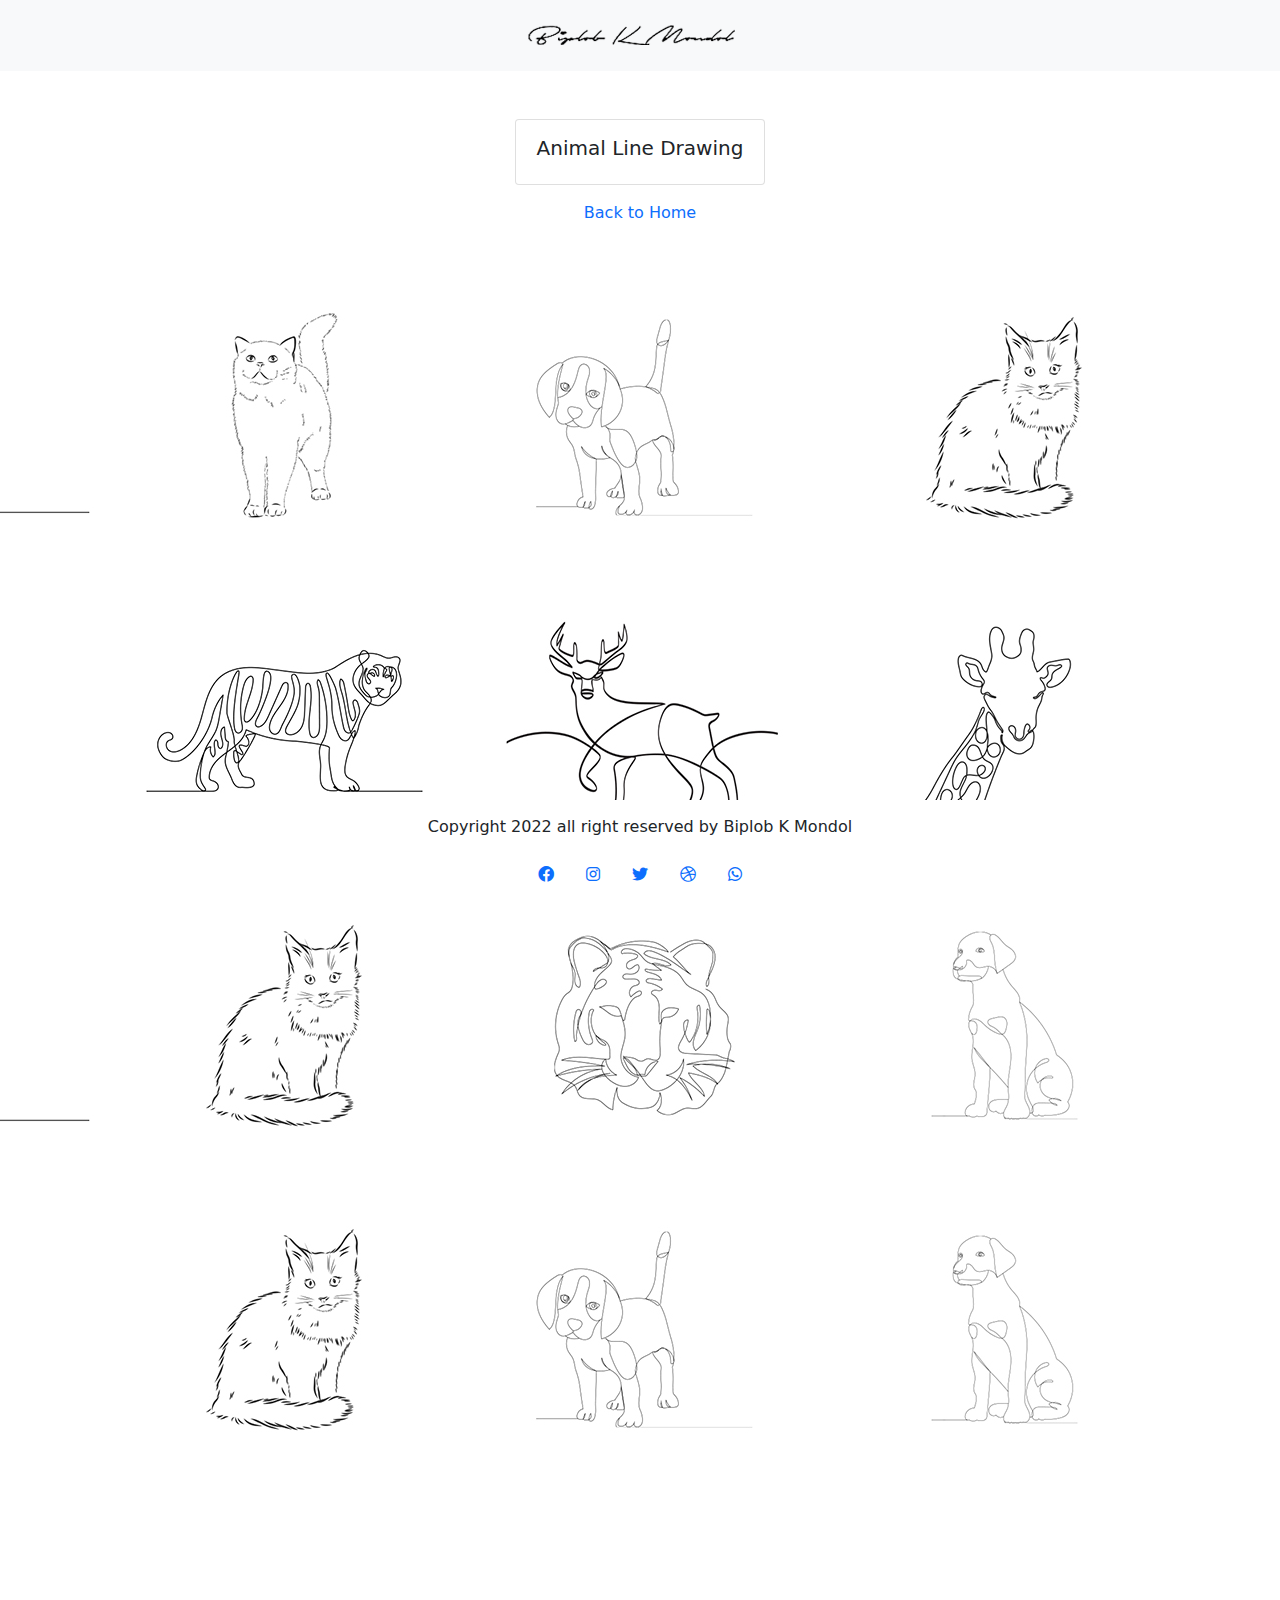
==== animal-line-drawing.html @ f1ca969f "Update files" ====
<!doctype html>
<html lang="en">
<head>
    <!-- Required meta tags -->
    <meta charset="utf-8">
    <meta name="viewport" content="width=device-width, initial-scale=1">

    <!-- Bootstrap CSS -->
    <link href="assets/vendors/bootstrap/css/bootstrap.min.css" rel="stylesheet"/>

    <!-- Fontawesome CSS -->
    <link rel="stylesheet" href="assets/vendors/font-awesome/css/all.min.css"/>

    <!-- Swiper CSS -->
    <link rel='stylesheet' href='assets/vendors/swiper/css/swiper.min.css'>

    <!-- Style CSS -->
    <link rel='stylesheet' href='assets/css/style.css'>

    <link rel="icon" type="image/x-icon" href="assets/images/logo/favicon.png">
    <title>Animal Line Drawing | Biplob K Mondol</title>
</head>
<body>
<!-- Navbar Start -->
<nav class="navbar navbar-light bg-light">
    <div class="container-fluid justify-content-center">
        <a class="navbar-brand" href="index.html">
            <img src="assets/images/logo/logo.png" alt=""/>
        </a>
    </div>
</nav>
<!-- Navbar End -->

<div class="mt-5 mb-5">
    <div class="container">
        <div class="row">
            <div class="col-lg-12 d-flex justify-content-center align-items-center">
                <div>
                    <div class="card" style="width: 250px">
                        <div class="card-body">
                            <h5 class="card-title text-center">Animal Line Drawing</h5>
                        </div>
                    </div>
                    <p class="text-center mt-3">
                        <a href="index.html" style="text-decoration: none">
                            Back to Home
                        </a>
                    </p>
                </div>
            </div>
        </div>
    </div>
</div>

<!-- Slider Start -->
<div class="mt-5">
    <div class="swiper-container swiper--top">
        <div class="swiper-wrapper">
            <div class="swiper-slide"><img src="assets/images/animal%20line%20drawing/1.jpg" class="slider-image-size"
                                           alt=""/></div>
            <div class="swiper-slide"><img src="assets/images/animal%20line%20drawing/2.jpg" class="slider-image-size"
                                           alt=""/></div>
            <div class="swiper-slide"><img src="assets/images/animal%20line%20drawing/3.jpg" class="slider-image-size"
                                           alt=""/></div>
            <div class="swiper-slide"><img src="assets/images/animal%20line%20drawing/4.jpg" class="slider-image-size"
                                           alt=""/></div>
            <div class="swiper-slide"><img src="assets/images/animal%20line%20drawing/5.jpg" class="slider-image-size"
                                           alt=""/></div>
            <div class="swiper-slide"><img src="assets/images/animal%20line%20drawing/6.jpg" class="slider-image-size"
                                           alt=""/></div>
            <div class="swiper-slide"><img src="assets/images/animal%20line%20drawing/7.jpg" class="slider-image-size"
                                           alt=""/></div>
            <div class="swiper-slide"><img src="assets/images/animal%20line%20drawing/8.jpg" class="slider-image-size"
                                           alt=""/></div>
            <div class="swiper-slide"><img src="assets/images/animal%20line%20drawing/9.jpg" class="slider-image-size"
                                           alt=""/></div>
            <div class="swiper-slide"><img src="assets/images/animal%20line%20drawing/10.jpg" class="slider-image-size"
                                           alt=""/></div>
        </div>
    </div>

    <div class="swiper-container swiper--bottom mt-5">
        <div class="swiper-wrapper">
            <div class="swiper-slide"><img src="assets/images/animal%20line%20drawing/10.jpg" class="slider-image-size"
                                           alt=""/></div>
            <div class="swiper-slide"><img src="assets/images/animal%20line%20drawing/3.jpg" class="slider-image-size"
                                           alt=""/></div>
            <div class="swiper-slide"><img src="assets/images/animal%20line%20drawing/5.jpg" class="slider-image-size"
                                           alt=""/></div>
            <div class="swiper-slide"><img src="assets/images/animal%20line%20drawing/7.jpg" class="slider-image-size"
                                           alt=""/></div>
            <div class="swiper-slide"><img src="assets/images/animal%20line%20drawing/4.jpg" class="slider-image-size"
                                           alt=""/></div>
            <div class="swiper-slide"><img src="assets/images/animal%20line%20drawing/1.jpg" class="slider-image-size"
                                           alt=""/></div>
            <div class="swiper-slide"><img src="assets/images/animal%20line%20drawing/2.jpg" class="slider-image-size"
                                           alt=""/></div>
            <div class="swiper-slide"><img src="assets/images/animal%20line%20drawing/6.jpg" class="slider-image-size"
                                           alt=""/></div>
            <div class="swiper-slide"><img src="assets/images/animal%20line%20drawing/9.jpg" class="slider-image-size"
                                           alt=""/></div>
            <div class="swiper-slide"><img src="assets/images/animal%20line%20drawing/8.jpg" class="slider-image-size"
                                           alt=""/></div>
        </div>
    </div>
</div>
<!-- Slider End -->

<!-- Slider Start -->
<div class="mt-5 mb-5 pb-5">
    <div class="swiper-container swiper--top">
        <div class="swiper-wrapper">
            <div class="swiper-slide"><img src="assets/images/animal%20line%20drawing/3.jpg" class="slider-image-size"
                                           alt=""/></div>
            <div class="swiper-slide"><img src="assets/images/animal%20line%20drawing/7.jpg" class="slider-image-size"
                                           alt=""/></div>
            <div class="swiper-slide"><img src="assets/images/animal%20line%20drawing/4.jpg" class="slider-image-size"
                                           alt=""/></div>
            <div class="swiper-slide"><img src="assets/images/animal%20line%20drawing/1.jpg" class="slider-image-size"
                                           alt=""/></div>
            <div class="swiper-slide"><img src="assets/images/animal%20line%20drawing/2.jpg" class="slider-image-size"
                                           alt=""/></div>
            <div class="swiper-slide"><img src="assets/images/animal%20line%20drawing/5.jpg" class="slider-image-size"
                                           alt=""/></div>
            <div class="swiper-slide"><img src="assets/images/animal%20line%20drawing/6.jpg" class="slider-image-size"
                                           alt=""/></div>
            <div class="swiper-slide"><img src="assets/images/animal%20line%20drawing/8.jpg" class="slider-image-size"
                                           alt=""/></div>
            <div class="swiper-slide"><img src="assets/images/animal%20line%20drawing/9.jpg" class="slider-image-size"
                                           alt=""/></div>
            <div class="swiper-slide"><img src="assets/images/animal%20line%20drawing/10.jpg" class="slider-image-size"
                                           alt=""/></div>
        </div>
    </div>

    <div class="swiper-container swiper--bottom mt-5 mb-5">
        <div class="swiper-wrapper">
            <div class="swiper-slide"><img src="assets/images/animal%20line%20drawing/4.jpg" class="slider-image-size"
                                           alt=""/></div>
            <div class="swiper-slide"><img src="assets/images/animal%20line%20drawing/1.jpg" class="slider-image-size"
                                           alt=""/></div>
            <div class="swiper-slide"><img src="assets/images/animal%20line%20drawing/9.jpg" class="slider-image-size"
                                           alt=""/></div>
            <div class="swiper-slide"><img src="assets/images/animal%20line%20drawing/10.jpg" class="slider-image-size"
                                           alt=""/></div>
            <div class="swiper-slide"><img src="assets/images/animal%20line%20drawing/5.jpg" class="slider-image-size"
                                           alt=""/></div>
            <div class="swiper-slide"><img src="assets/images/animal%20line%20drawing/6.jpg" class="slider-image-size"
                                           alt=""/></div>
            <div class="swiper-slide"><img src="assets/images/animal%20line%20drawing/7.jpg" class="slider-image-size"
                                           alt=""/></div>
            <div class="swiper-slide"><img src="assets/images/animal%20line%20drawing/6.jpg" class="slider-image-size"
                                           alt=""/></div>
            <div class="swiper-slide"><img src="assets/images/animal%20line%20drawing/3.jpg" class="slider-image-size"
                                           alt=""/></div>
            <div class="swiper-slide"><img src="assets/images/animal%20line%20drawing/2.jpg" class="slider-image-size"
                                           alt=""/></div>
        </div>
    </div>
</div>
<!-- Slider End -->


<footer class="fixed-footer">
    <p class="text-center">
        Copyright 2022 all right reserved by Biplob K Mondol
    </p>
    <ul class="nav justify-content-center">
        <li class="nav-item">
            <a class="nav-link" href="#"><i class="fa-brands fa-facebook"></i></a>
        </li>
        <li class="nav-item">
            <a class="nav-link" href="#"><i class="fa-brands fa-instagram"></i></a>
        </li>
        <li class="nav-item">
            <a class="nav-link" href="#"><i class="fa-brands fa-twitter"></i></a>
        </li>
        <li class="nav-item">
            <a class="nav-link" href="#"><i class="fa-brands fa-dribbble"></i></a>
        </li>
        <li class="nav-item">
            <a class="nav-link" href="#"><i class="fa-brands fa-whatsapp"></i></a>
        </li>
    </ul>
</footer>
<!-- Bootstrap JS -->
<script src="assets/vendors/bootstrap/js/bootstrap.bundle.min.js"></script>

<!-- Swiper JS -->
<script src="assets/vendors/swiper/js/swiper.min.js"></script>

<!-- Main JS -->
<script src="assets/js/main.js"></script>

</body>
</html>
---- assets/css/style.css ----
.slider-image-size{
    height: 256px;
    width: 350px;
    border-radius: 30px;
}

.swiper-container {
    width: 100%;
    height: 100%;
    position: relative;
}
.swiper-container:after {
    content: "";
    display: block;
    width: 100%;
    height: 1px;
    background-size: 10% 1px;
    background-position: -50px;
    background-repeat: repeat-x;
    position: absolute;
    left: -10%;
    top: 40%;
    -webkit-animation: line-slide 60s forwards infinite linear;
    animation: line-slide 60s forwards infinite linear;
    z-index: 1;
}
.swiper-container.swiper--bottom:after {
    animation-direction: reverse;
}

.swiper-wrapper {
    transition-timing-function: linear !important;
    position: relative;
}

.swiper-slide {
    text-align: center;
    font-size: 33px;
    background: #fff;
    display: flex;
    justify-content: center;
    align-items: center;
    width: auto;
    position: relative;
    overflow: hidden;
    padding: 0 5px;
}

@-webkit-keyframes line-slide {
    0% {
        background-position: -5% 0;
    }
    100% {
        background-position: 100% 0;
    }
}

@keyframes line-slide {
    0% {
        background-position: -5% 0;
    }
    100% {
        background-position: 100% 0;
    }
}

.fixed-footer {
    padding-top: 15px;
    background-color: white;
    z-index: 2;
    position: fixed;
    height: 100px;
    bottom: 0;
    width: 100%;
}
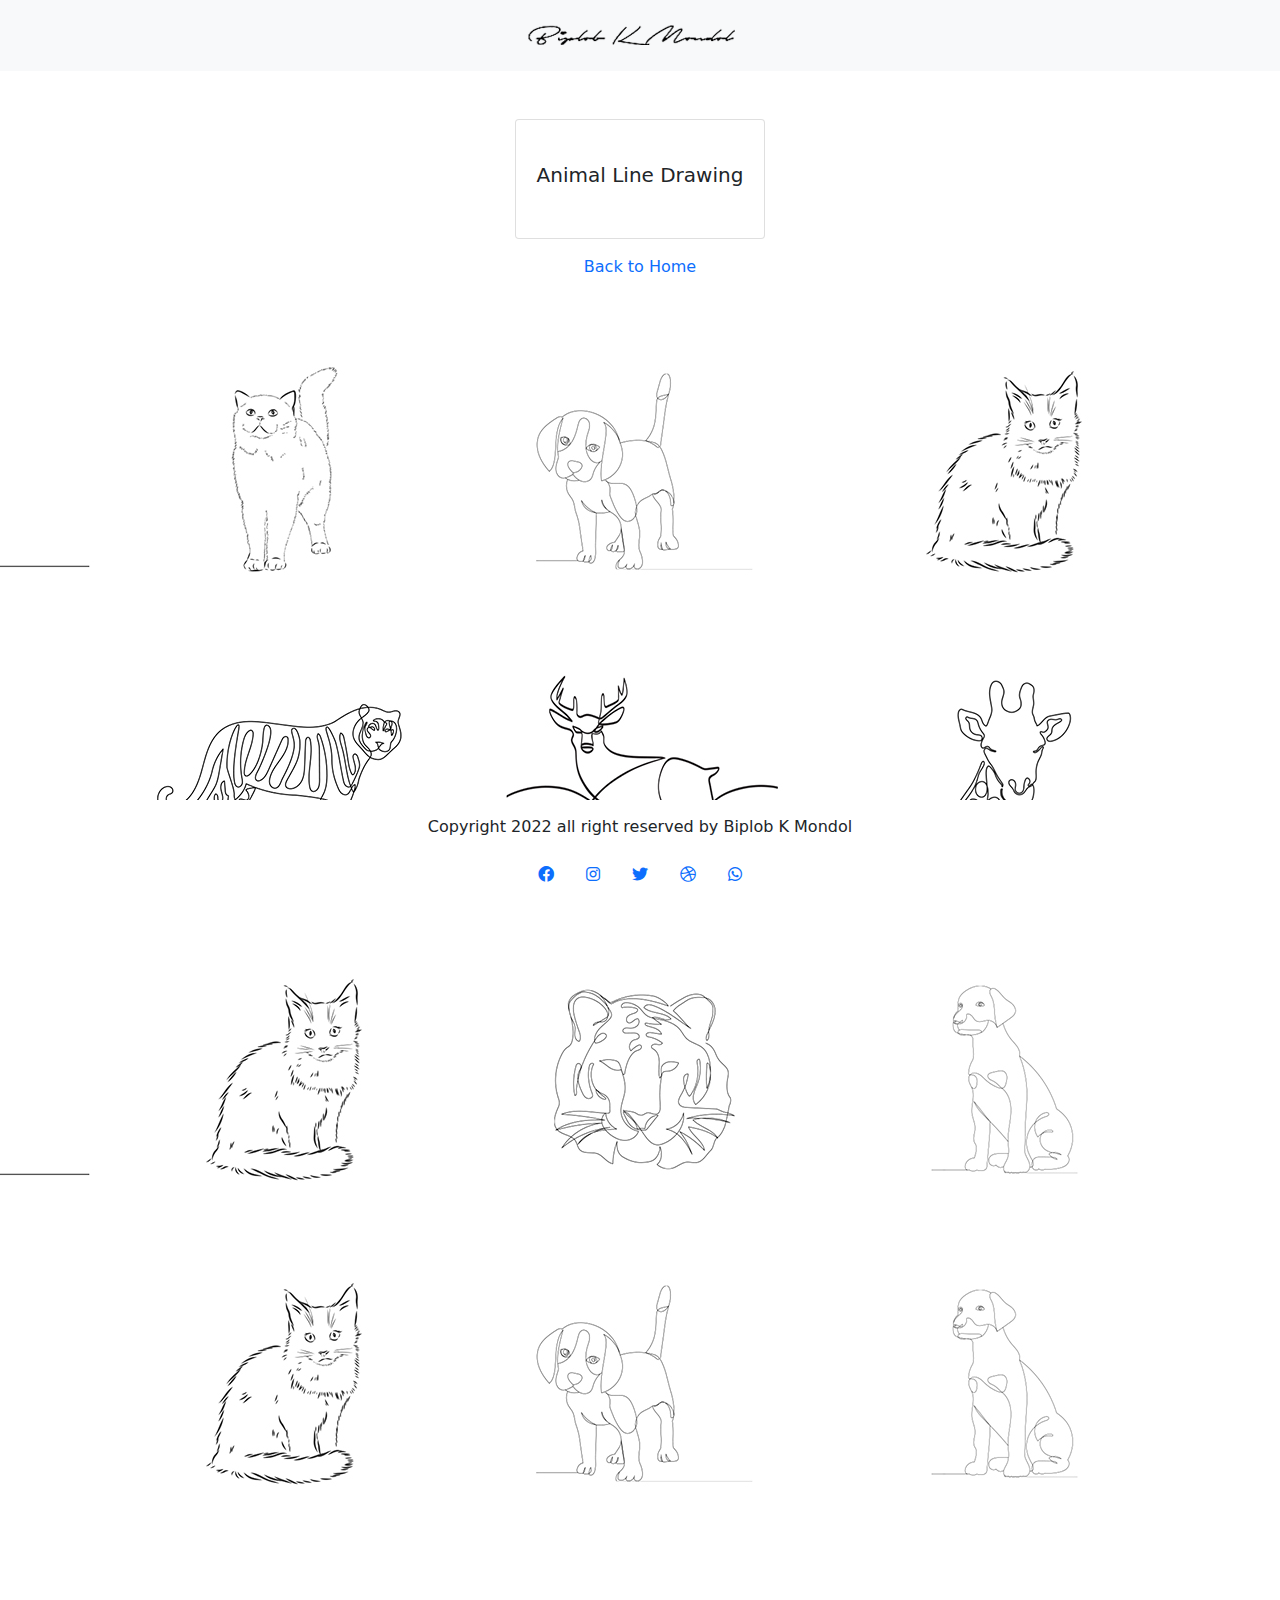
==== commit dd664ac0: "Update files" ====
--- a/animal-line-drawing.html
+++ b/animal-line-drawing.html
@@ -37,7 +37,7 @@
             <div class="col-lg-12 d-flex justify-content-center align-items-center">
                 <div>
                     <div class="card" style="width: 250px">
-                        <div class="card-body">
+                        <div class="card-body d-flex justify-content-center align-items-center">
                             <h5 class="card-title text-center">Animal Line Drawing</h5>
                         </div>
                     </div>
--- a/assets/css/style.css
+++ b/assets/css/style.css
@@ -73,3 +73,7 @@
     bottom: 0;
     width: 100%;
 }
+
+.card{
+    height: 120px;
+}
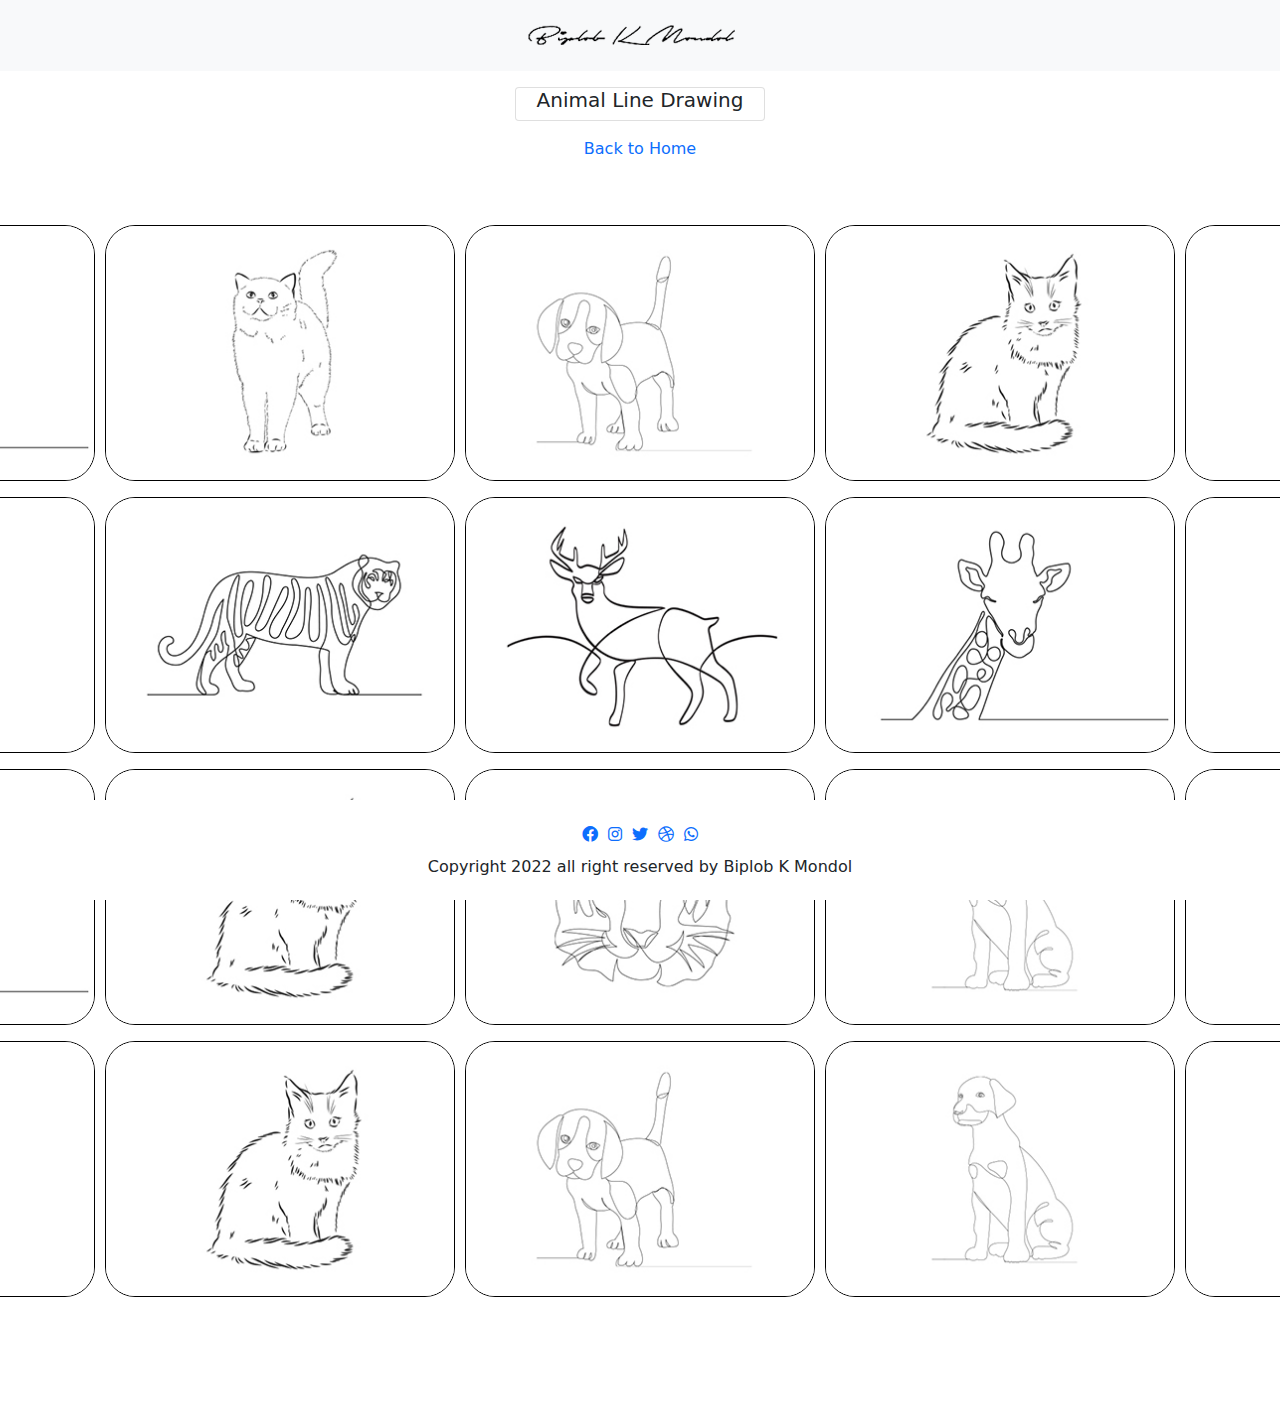
==== commit 360c31a0: "update" ====
--- a/animal-line-drawing.html
+++ b/animal-line-drawing.html
@@ -31,7 +31,7 @@
 </nav>
 <!-- Navbar End -->
 
-<div class="mt-5 mb-5">
+<div class="mt-3 mb-5">
     <div class="container">
         <div class="row">
             <div class="col-lg-12 d-flex justify-content-center align-items-center">
@@ -53,7 +53,7 @@
 </div>
 
 <!-- Slider Start -->
-<div class="mt-5">
+<div class="mt-3">
     <div class="swiper-container swiper--top">
         <div class="swiper-wrapper">
             <div class="swiper-slide"><img src="assets/images/animal%20line%20drawing/1.jpg" class="slider-image-size"
@@ -79,7 +79,7 @@
         </div>
     </div>
 
-    <div class="swiper-container swiper--bottom mt-5">
+    <div class="swiper-container swiper--bottom mt-3">
         <div class="swiper-wrapper">
             <div class="swiper-slide"><img src="assets/images/animal%20line%20drawing/10.jpg" class="slider-image-size"
                                            alt=""/></div>
@@ -107,7 +107,7 @@
 <!-- Slider End -->
 
 <!-- Slider Start -->
-<div class="mt-5 mb-5 pb-5">
+<div class="mt-3 mb-5 pb-5">
     <div class="swiper-container swiper--top">
         <div class="swiper-wrapper">
             <div class="swiper-slide"><img src="assets/images/animal%20line%20drawing/3.jpg" class="slider-image-size"
@@ -133,7 +133,7 @@
         </div>
     </div>
 
-    <div class="swiper-container swiper--bottom mt-5 mb-5">
+    <div class="swiper-container swiper--bottom mt-3 mb-3">
         <div class="swiper-wrapper">
             <div class="swiper-slide"><img src="assets/images/animal%20line%20drawing/4.jpg" class="slider-image-size"
                                            alt=""/></div>
@@ -162,9 +162,6 @@
 
 
 <footer class="fixed-footer">
-    <p class="text-center">
-        Copyright 2022 all right reserved by Biplob K Mondol
-    </p>
     <ul class="nav justify-content-center">
         <li class="nav-item">
             <a class="nav-link" href="#"><i class="fa-brands fa-facebook"></i></a>
@@ -182,6 +179,9 @@
             <a class="nav-link" href="#"><i class="fa-brands fa-whatsapp"></i></a>
         </li>
     </ul>
+    <p class="text-center">
+        Copyright 2022 all right reserved by Biplob K Mondol
+    </p>
 </footer>
 <!-- Bootstrap JS -->
 <script src="assets/vendors/bootstrap/js/bootstrap.bundle.min.js"></script>
--- a/assets/css/style.css
+++ b/assets/css/style.css
@@ -1,4 +1,5 @@
 .slider-image-size{
+    border: 1px solid black;
     height: 256px;
     width: 350px;
     border-radius: 30px;
@@ -74,6 +75,42 @@
     width: 100%;
 }
 
-.card{
-    height: 120px;
+.whatsapp-section{
+    z-index: 3;
+    position: fixed;
+    bottom: 10px;
+    right: 10px;
 }
+
+.whatsapp-image{
+    height: 70px;
+}
+
+.card-body {
+    flex: 1 1 auto;
+    padding: 0rem 0rem;
+}
+
+.nav-link {
+    padding: 0.5rem 5px;
+}
+
+@media (max-width: 600px) {
+    .whatsapp-image{
+        height: 35px;
+    }
+
+    .whatsapp-section{
+        z-index: 3;
+        position: fixed;
+        bottom: 5px;
+        right: 5px;
+    }
+
+    .slider-image-size{
+        border: 1px solid black;
+        height: 100px;
+        width: 137px;
+        border-radius: 10px;
+    }
+}
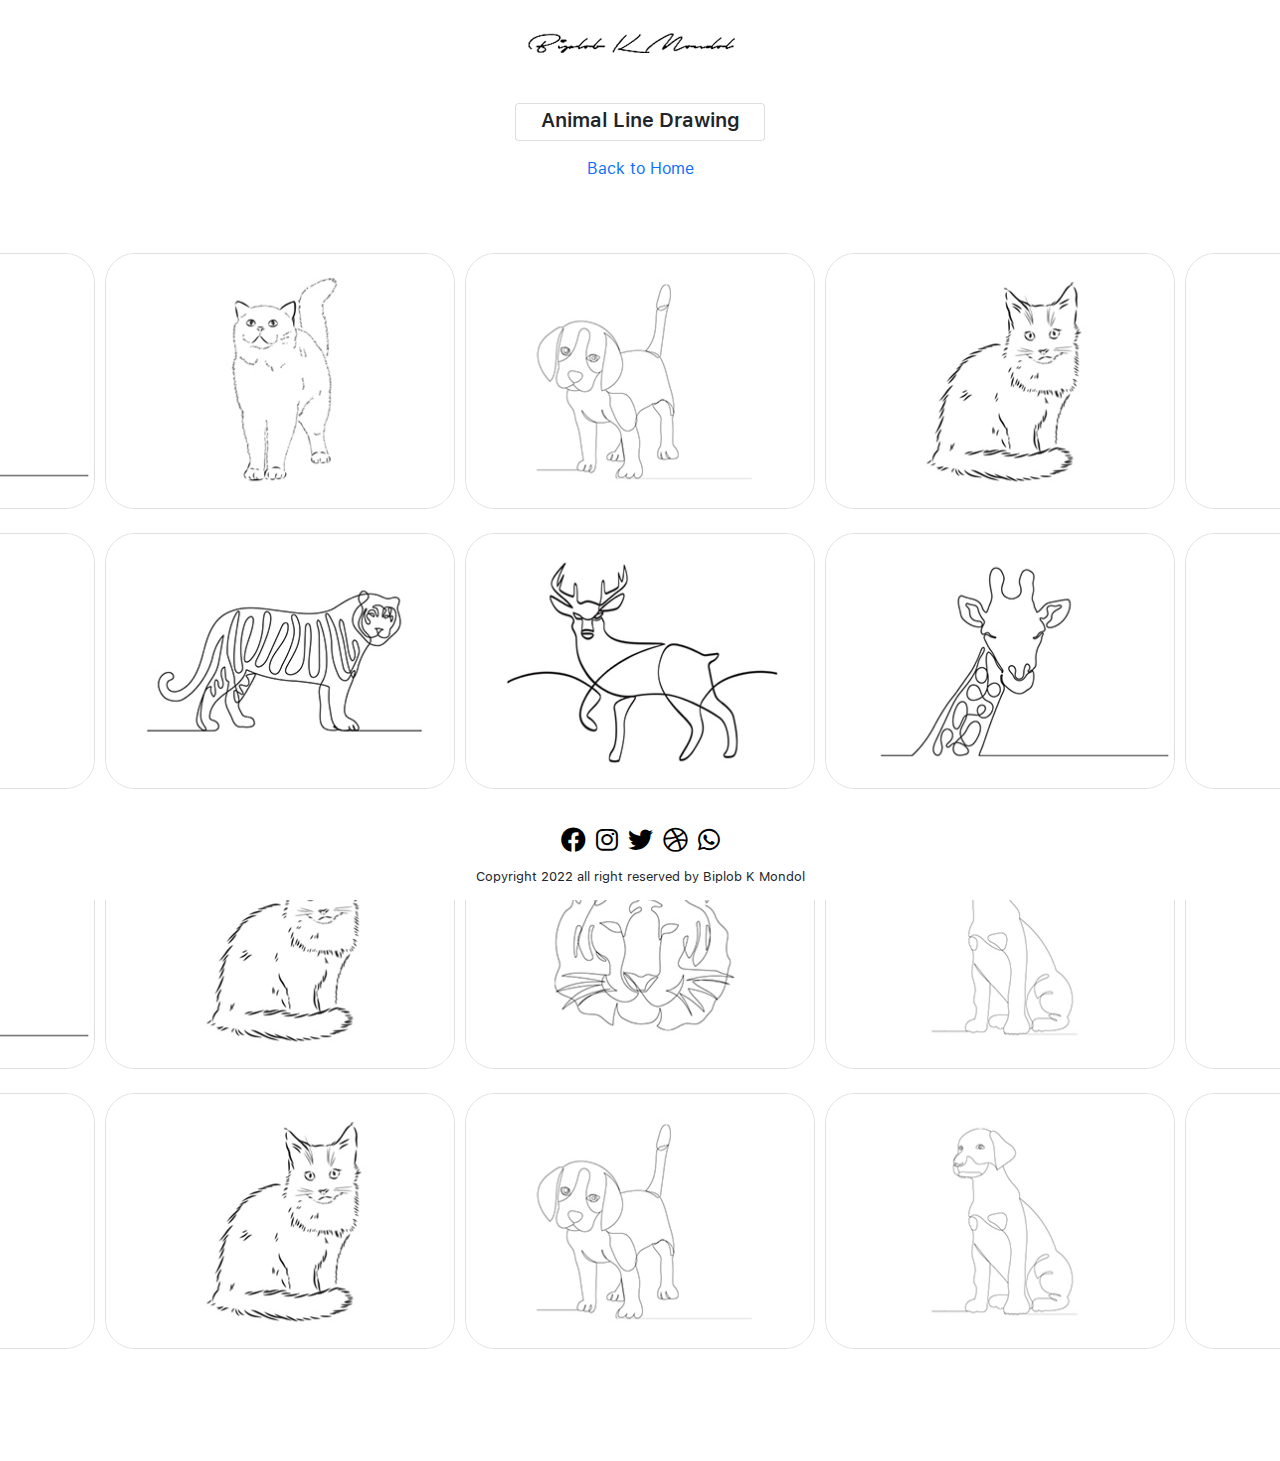
==== commit d193924e: "menu update" ====
--- a/animal-line-drawing.html
+++ b/animal-line-drawing.html
@@ -21,15 +21,68 @@
     <title>Animal Line Drawing | Biplob K Mondol</title>
 </head>
 <body>
-<!-- Navbar Start -->
-<nav class="navbar navbar-light bg-light">
+<!-- Navbar Start Desktop -->
+<nav class="navbar navbar-light desktop">
     <div class="container-fluid justify-content-center">
         <a class="navbar-brand" href="index.html">
             <img src="assets/images/logo/logo.png" alt=""/>
         </a>
     </div>
 </nav>
-<!-- Navbar End -->
+<!-- Navbar End Desktop-->
+
+<!-- Navbar Start Mobile -->
+<nav class="navbar navbar-expand-lg navbar-light bg-white sticky-top mobile">
+    <div class="container-fluid bg-white">
+        <a class="navbar-brand" href="index.html">
+            <img src="assets/images/logo/logo.png" alt=""/>
+        </a>
+        <button class="navbar-toggler" type="button" data-bs-toggle="collapse" data-bs-target="#navbarNav" aria-controls="navbarNav" aria-expanded="false" aria-label="Toggle navigation">
+            <span class="navbar-toggler-icon"></span>
+        </button>
+        <div class="collapse navbar-collapse" id="navbarNav">
+            <ul class="navbar-nav">
+                <li class="nav-item">
+                    <a class="nav-link text-dark" href="t-shirt.html">T-Shirt</a>
+                </li>
+                <li class="nav-item">
+                    <a class="nav-link text-dark" href="avatar.html">Avatar</a>
+                </li>
+                <li class="nav-item">
+                    <a class="nav-link text-dark" href="illustration.html">Illustration</a>
+                </li>
+                <li class="nav-item">
+                    <a class="nav-link text-dark" href="cartoon-illustration.html">Cartoon Illustration</a>
+                </li>
+                <li class="nav-item">
+                    <a class="nav-link text-dark" href="one-line-drawing.html">One Line Drawing</a>
+                </li>
+                <li class="nav-item">
+                    <a class="nav-link text-dark" href="branding-design.html">Branding Design</a>
+                </li>
+                <li class="nav-item">
+                    <a class="nav-link text-dark" href="portraits.html">Portraits</a>
+                </li>
+                <li class="nav-item">
+                    <a class="nav-link text-dark" href="line-drawing.html">Line Drawing</a>
+                </li>
+                <li class="nav-item">
+                    <a class="nav-link text-dark" href="brocure.html">Brochure</a>
+                </li>
+                <li class="nav-item">
+                    <a class="nav-link text-dark" href="business-card.html">Business Card</a>
+                </li>
+                <li class="nav-item">
+                    <a class="nav-link text-dark" href="custom-icon.html">Custom Icon</a>
+                </li>
+                <li class="nav-item">
+                    <a class="nav-link text-dark" href="animal-line-drawing.html">Animal Line Drawing</a>
+                </li>
+            </ul>
+        </div>
+    </div>
+</nav>
+<!-- Navbar End Mobile-->
 
 <div class="mt-3 mb-5">
     <div class="container">
--- a/assets/css/style.css
+++ b/assets/css/style.css
@@ -1,5 +1,20 @@
+@font-face {
+    font-family: 'sf-pro-regular';
+    src: url('../fonts/sf-pro-text_regular.woff2');
+}
+
+@font-face {
+    font-family: 'sf-pro-semibold';
+    src: url('../fonts/sf-pro-text_semibold.woff2');
+}
+
+@font-face {
+    font-family: 'sf-pro-bold';
+    src: url('../fonts/sf-pro-text_bold.woff2');
+}
+
 .slider-image-size{
-    border: 1px solid black;
+    border: 1px solid #00000020;
     height: 256px;
     width: 350px;
     border-radius: 30px;
@@ -73,6 +88,7 @@
     height: 100px;
     bottom: 0;
     width: 100%;
+    font-size: 13px;
 }
 
 .whatsapp-section{
@@ -88,29 +104,62 @@
 
 .card-body {
     flex: 1 1 auto;
-    padding: 0rem 0rem;
+    padding: 0 0;
 }
 
 .nav-link {
     padding: 0.5rem 5px;
 }
 
+.fa-brands, .fa-regular{
+    font-size: 25px;
+    color: black;
+}
+
+.mobile{
+    display: none;
+}
+
+@media (max-width: 991px) {
+    .mobile{
+        display: inline;
+    }
+
+    .desktop{
+        display: none;
+    }
+}
+
 @media (max-width: 600px) {
     .whatsapp-image{
-        height: 35px;
+        height: 40px;
     }
 
     .whatsapp-section{
         z-index: 3;
         position: fixed;
-        bottom: 5px;
+        bottom: 45px;
         right: 5px;
     }
 
     .slider-image-size{
-        border: 1px solid black;
+        border: 1px solid #00000020;
         height: 100px;
         width: 137px;
         border-radius: 10px;
     }
+
+    .fa-brands, .fa-regular{
+        font-size: 20px;
+        color: black;
+    }
 }
+
+h5,h2{
+    font-family: 'sf-pro-semibold';
+}
+
+p,a,div{
+    margin-top: .25rem;
+    font-family: 'sf-pro-regular';
+}
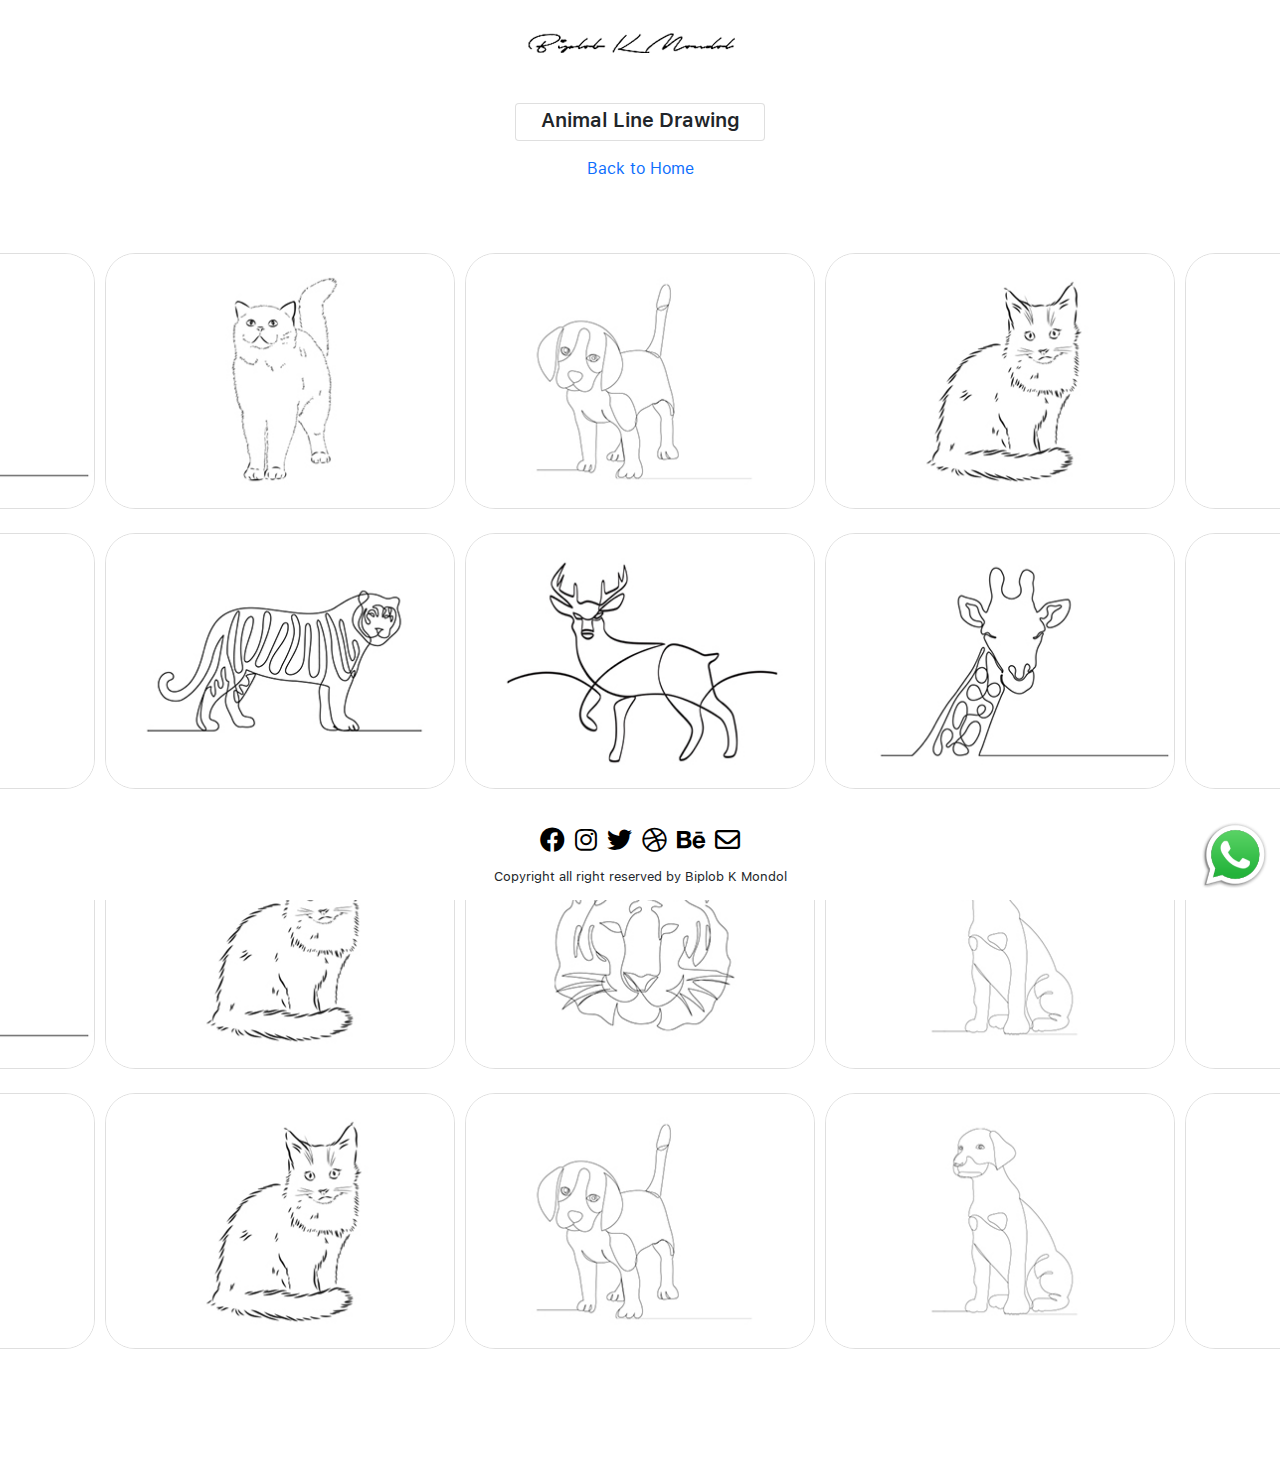
==== commit b9c86a6e: "update footer" ====
--- a/animal-line-drawing.html
+++ b/animal-line-drawing.html
@@ -229,13 +229,23 @@
             <a class="nav-link" href="#"><i class="fa-brands fa-dribbble"></i></a>
         </li>
         <li class="nav-item">
-            <a class="nav-link" href="#"><i class="fa-brands fa-whatsapp"></i></a>
+            <a class="nav-link" href="#"><i class="fa-brands fa-behance"></i></a>
+        </li>
+        <li class="nav-item">
+            <a class="nav-link" href="#"><i class="fa-regular fa-envelope"></i></a>
         </li>
     </ul>
     <p class="text-center">
-        Copyright 2022 all right reserved by Biplob K Mondol
+        Copyright all right reserved by Biplob K Mondol
     </p>
 </footer>
+
+<div class="whatsapp-section">
+    <a href="https://api.whatsapp.com/send?phone=8801676617867&app=facebook&entry_point=page_cta&fbclid=IwAR3VZ1XU0s9_q2V_tTYlHj7nZI2roOyvRUPdRuOHL4DNIva6P0iiQXienR8"
+       target="_blank">
+        <img src="assets/images/WhatsApp.png" alt="" class="whatsapp-image"/>
+    </a>
+</div>
 <!-- Bootstrap JS -->
 <script src="assets/vendors/bootstrap/js/bootstrap.bundle.min.js"></script>
 
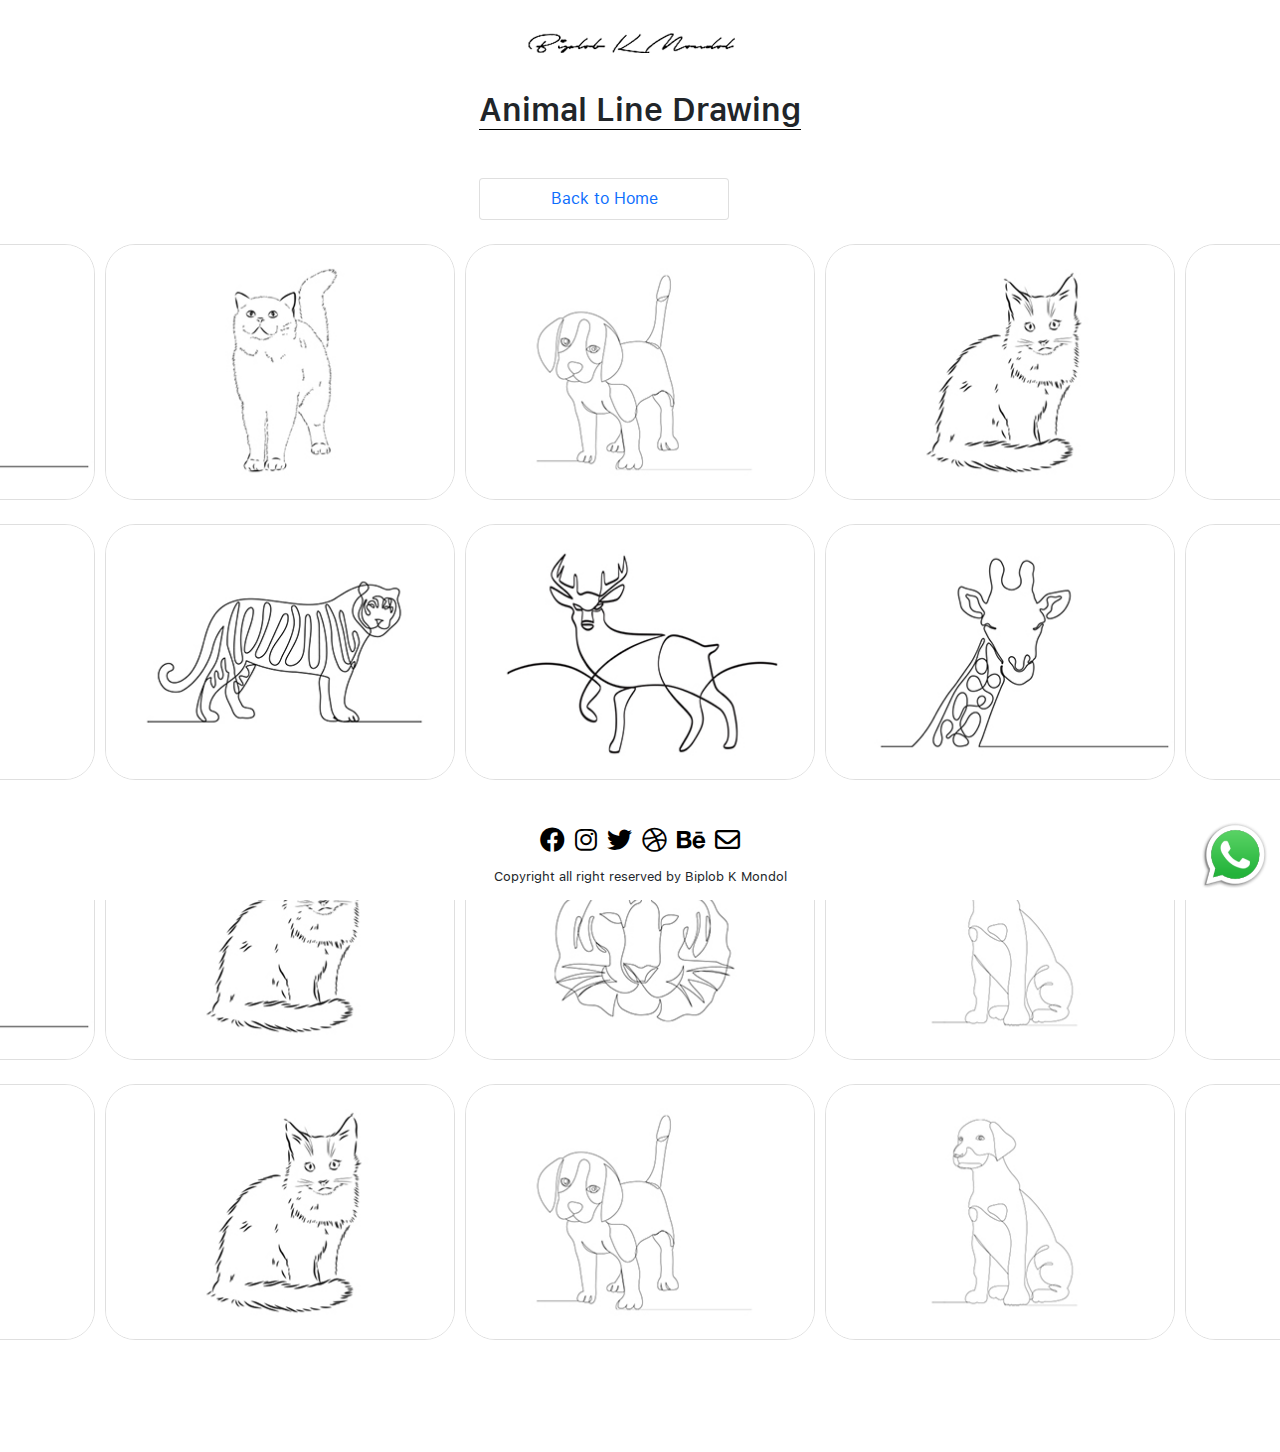
==== commit 7e66b6ab: "update title" ====
--- a/animal-line-drawing.html
+++ b/animal-line-drawing.html
@@ -84,21 +84,21 @@
 </nav>
 <!-- Navbar End Mobile-->
 
-<div class="mt-3 mb-5">
+<div class="mt-2">
     <div class="container">
-        <div class="row">
+        <div class="row mb-3">
             <div class="col-lg-12 d-flex justify-content-center align-items-center">
                 <div>
-                    <div class="card" style="width: 250px">
-                        <div class="card-body d-flex justify-content-center align-items-center">
-                            <h5 class="card-title text-center">Animal Line Drawing</h5>
+                    <h2 class="text-center mb-5 title" style="border-bottom: 1px solid black;">
+                        Animal Line Drawing
+                    </h2>
+                    <a href="index.html" style="text-decoration: none">
+                        <div class="card" style="width: 250px">
+                            <div class="card-body d-flex justify-content-center align-items-center">
+                                <p class="card-title text-center">Back to Home</p>
+                            </div>
                         </div>
-                    </div>
-                    <p class="text-center mt-3">
-                        <a href="index.html" style="text-decoration: none">
-                            Back to Home
-                        </a>
-                    </p>
+                    </a>
                 </div>
             </div>
         </div>
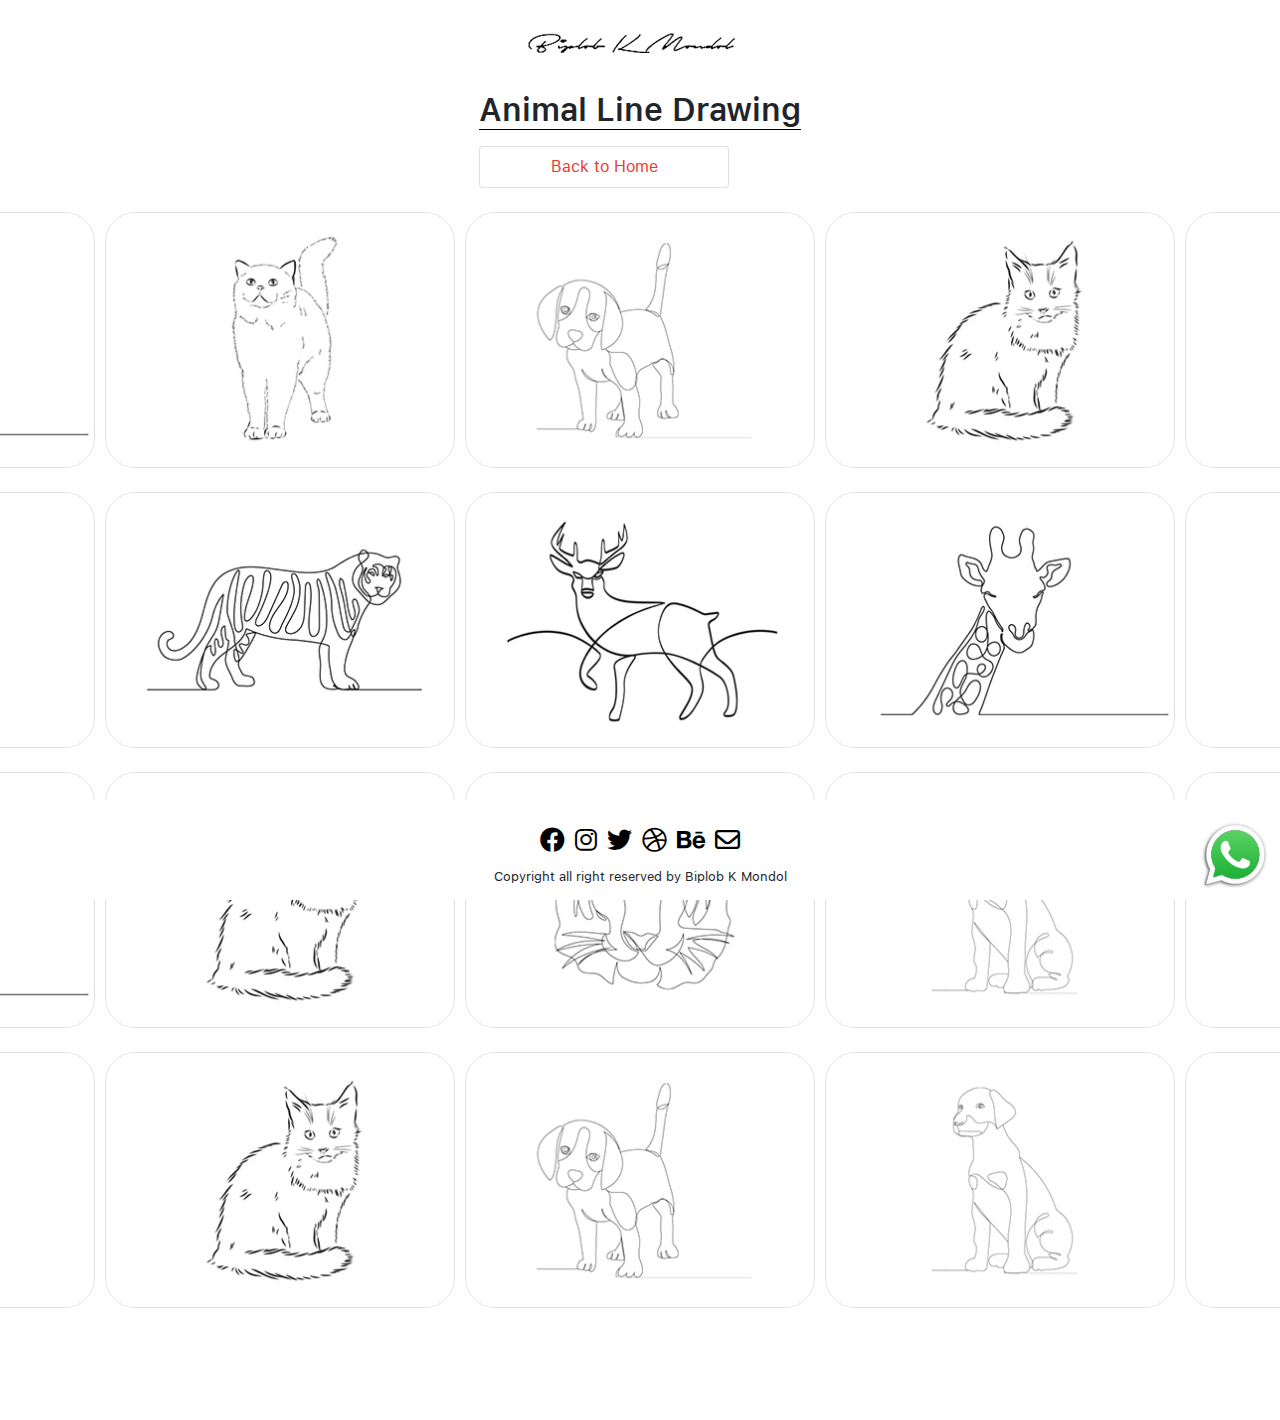
==== commit c071da9c: "update design" ====
--- a/animal-line-drawing.html
+++ b/animal-line-drawing.html
@@ -89,13 +89,13 @@
         <div class="row mb-3">
             <div class="col-lg-12 d-flex justify-content-center align-items-center">
                 <div>
-                    <h2 class="text-center mb-5 title" style="border-bottom: 1px solid black;">
+                    <h2 class="text-center mb-3 title" style="border-bottom: 1px solid black;">
                         Animal Line Drawing
                     </h2>
                     <a href="index.html" style="text-decoration: none">
                         <div class="card" style="width: 250px">
                             <div class="card-body d-flex justify-content-center align-items-center">
-                                <p class="card-title text-center">Back to Home</p>
+                                <p class="card-title text-center home">Back to Home</p>
                             </div>
                         </div>
                     </a>
@@ -252,6 +252,9 @@
 <!-- Swiper JS -->
 <script src="assets/vendors/swiper/js/swiper.min.js"></script>
 
+<!-- JQuery JS -->
+<script src="assets/vendors/jquery/jquery.min.js"></script>
+
 <!-- Main JS -->
 <script src="assets/js/main.js"></script>
 
--- a/assets/css/style.css
+++ b/assets/css/style.css
@@ -163,3 +163,7 @@
     margin-top: .25rem;
     font-family: 'sf-pro-regular';
 }
+
+.home{
+    color: #ec372d;
+}
